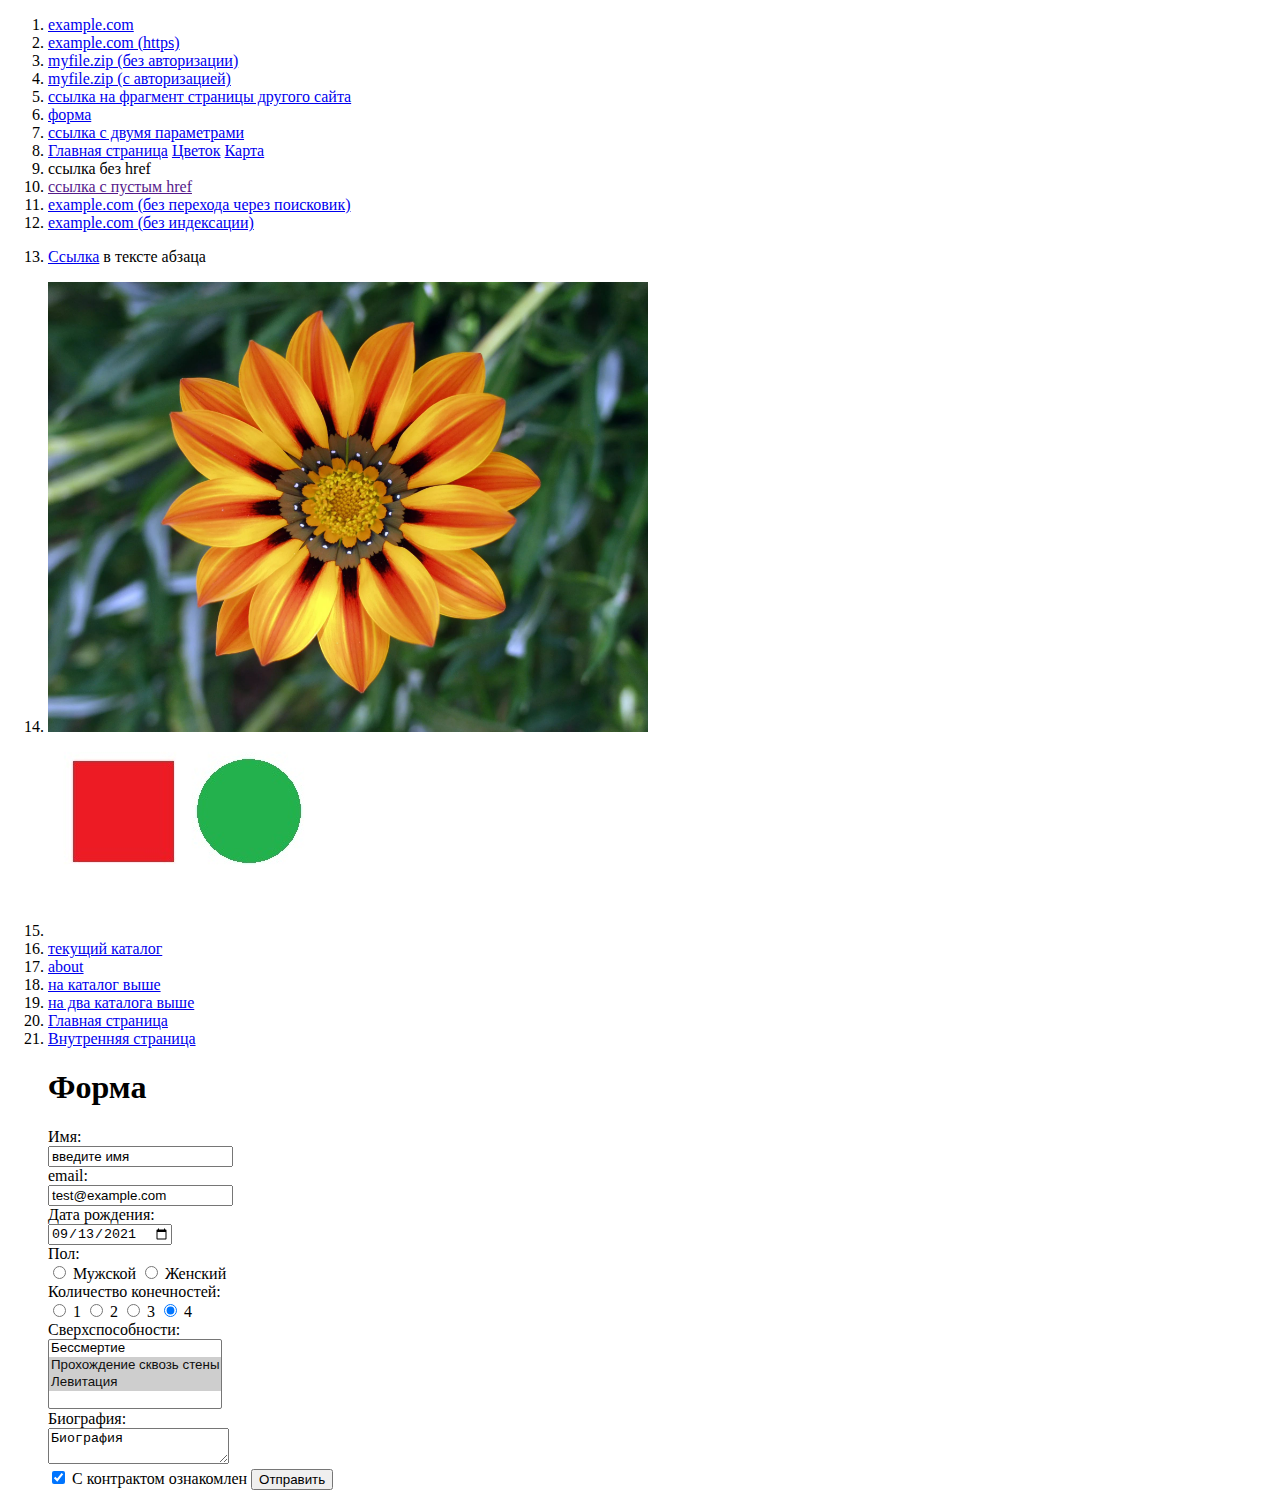
==== index.html @ 923f32fc "Add files via upload" ====
<!DOCTYPE html>
<html lang="ru">
<head>
    <title>Название страницы</title>
  </head>
  <body>
  <ol>
  <li><a href="http://example.com/">example.com</a></li>
  <li><a href="https://example.com/">example.com (https)</a></li>
  <li><a href="ftp://example.com/myfile.zip">myfile.zip (без авторизации)</a></li>
  <li><a href="ftp://user:password@example.com/myfile.zip">myfile.zip (с авторизацией)</a></li>
  <li><a href="http://example.com/page#element_id">ссылка на фрагмент страницы другого сайта</a></li>
  <li><a href="./index.html#form">форма</a></li>
  <li><a href="http://example.com/about.html?id=1&param=value">ссылка с двумя параметрами</a></li>
  <li>
  <nav>
    <a href="index.html" title="Главная страница">Главная страница</a> <a href="image.jpg" title="Цветок">Цветок</a> <a href="map.jpg" title="Карта">Карта</a></nav>
  </li>
  <li><a title="Что?">ссылка без href</a></li>
  <li><a href="">ссылка с пустым href</a></li>
  <li><a href="https://example.com/" rel="nofollow">example.com (без перехода через поисковик)</a></li>
  <li><noindex><a href="https://example.com/">example.com (без индексации)</a></noindex></li>
  <li><p><a href="https://example.com/">Ссылка</a> в тексте абзаца</p></li>
  <li><a href="https://example.com/"><img src="image.jpg" alt="Цветок" style="width: 600px;" /></a></li>
  <li><img src="map.jpg" usemap= "#figure">
      <map name="figure">
	  <area shape="rect" coords="25,25,125,125" href="https://en.wikipedia.org/wiki/Square">
	  <area shape="circle" coords="200,75,50" href="https://en.wikipedia.org/wiki/Circle">
	  </map>
  </li>
  <li><a href="./index.html">текущий каталог</a></li>
  <li><a href="./about/about.html">about</a></li>
  <li><a href="../index.html">на каталог выше</a></li>
  <li><a href="../../index.html">на два каталога выше</a></li>
  <li><a href="index.html">Главная страница</a></li>
  <li><a href="about.html">Внутренняя страница</a></li>
  <p id="form"></p>
  <h1>Форма</h1>
  <form action="/"
      method="POST">
	  <label>
        Имя:<br />
        <input name="field-name-1"
          value="введите имя" />
      </label><br />
	  <label>
        email:<br />
        <input name="field-email"
          value="test@example.com"
          type="email" />
      </label><br />
	  <label>
        Дата рождения:<br />
        <input name="field-date"
          value="2021-09-13"
          type="date" />
      </label><br />
	  Пол:<br />
      <label><input type="radio" checked="checked"
        name="radio-group-1" value="Мужской" />
        Мужской</label>
      <label><input type="radio"
        name="radio-group-1" value="Женский" />
        Женский</label><br />
	  Количество конечностей:<br />
      <label><input type="radio"
        name="radio-group-1" value="1" />
        1</label>
      <label><input type="radio"
        name="radio-group-1" value="2" />
        2</label>
		<label><input type="radio"
        name="radio-group-1" value="3" />
        3</label>
		<label><input type="radio" checked="checked"
        name="radio-group-1" value="4" />
        4</label><br />
		<label>
        Сверхспособности:
        <br />
        <select name="field-name-4[]"
          multiple="multiple">
          <option value="Бессмертие">Бессмертие</option>
          <option value="Прохождение скозь стены" selected="selected">Прохождение сквозь стены</option>
          <option value="Левитация" selected="selected">Левитация</option>
        </select>
      </label><br />
	  <label>
        Биография:<br />
        <textarea name="field-name-2">Биография</textarea>
      </label><br />
      <label><input type="checkbox" checked="checked"
        name="check-1" />
        С контрактом ознакомлен</label>
		<input type="submit" value="Отправить" />
  </form>
  </ol>
  </body>
</html>
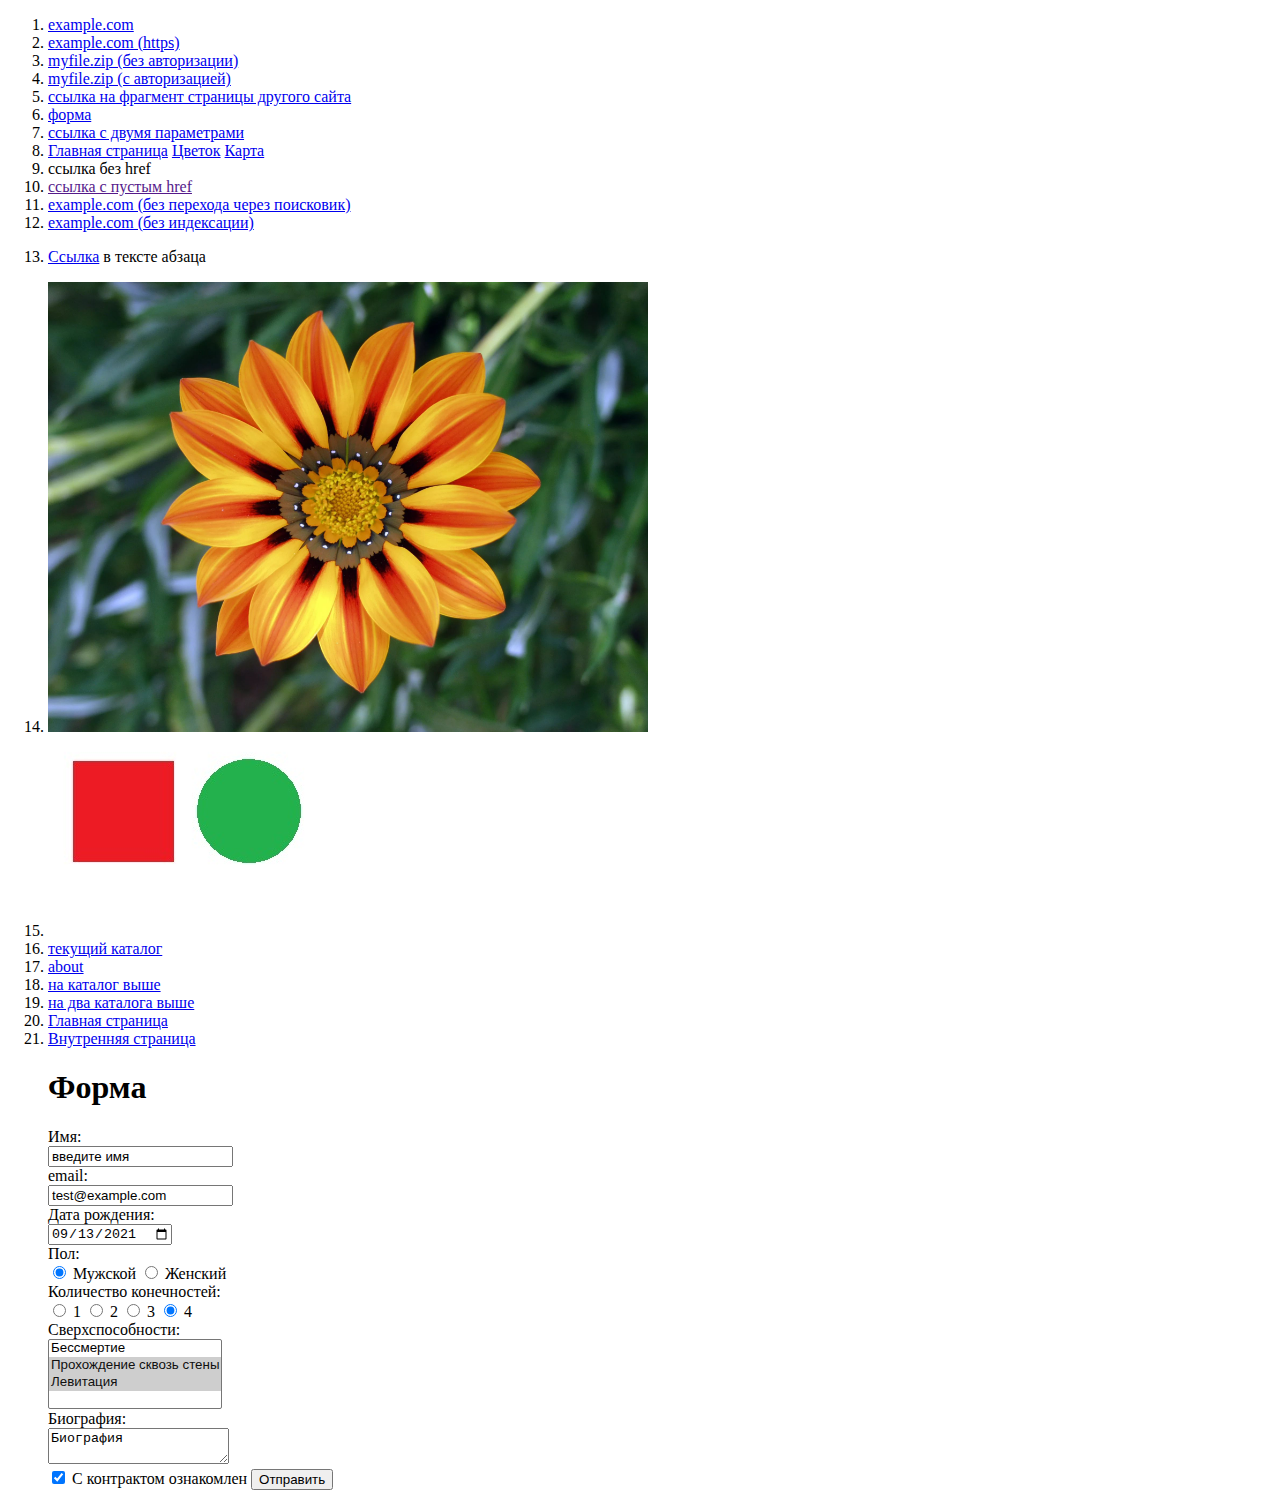
==== commit 2fd9f62d: "Update index.html" ====
--- a/index.html
+++ b/index.html
@@ -64,16 +64,16 @@
         Женский</label><br />
 	  Количество конечностей:<br />
       <label><input type="radio"
-        name="radio-group-1" value="1" />
+        name="radio-group-2" value="1" />
         1</label>
       <label><input type="radio"
-        name="radio-group-1" value="2" />
+        name="radio-group-2" value="2" />
         2</label>
 		<label><input type="radio"
-        name="radio-group-1" value="3" />
+        name="radio-group-2" value="3" />
         3</label>
 		<label><input type="radio" checked="checked"
-        name="radio-group-1" value="4" />
+        name="radio-group-2" value="4" />
         4</label><br />
 		<label>
         Сверхспособности:
@@ -96,4 +96,4 @@
   </form>
   </ol>
   </body>
-</html>+</html>
